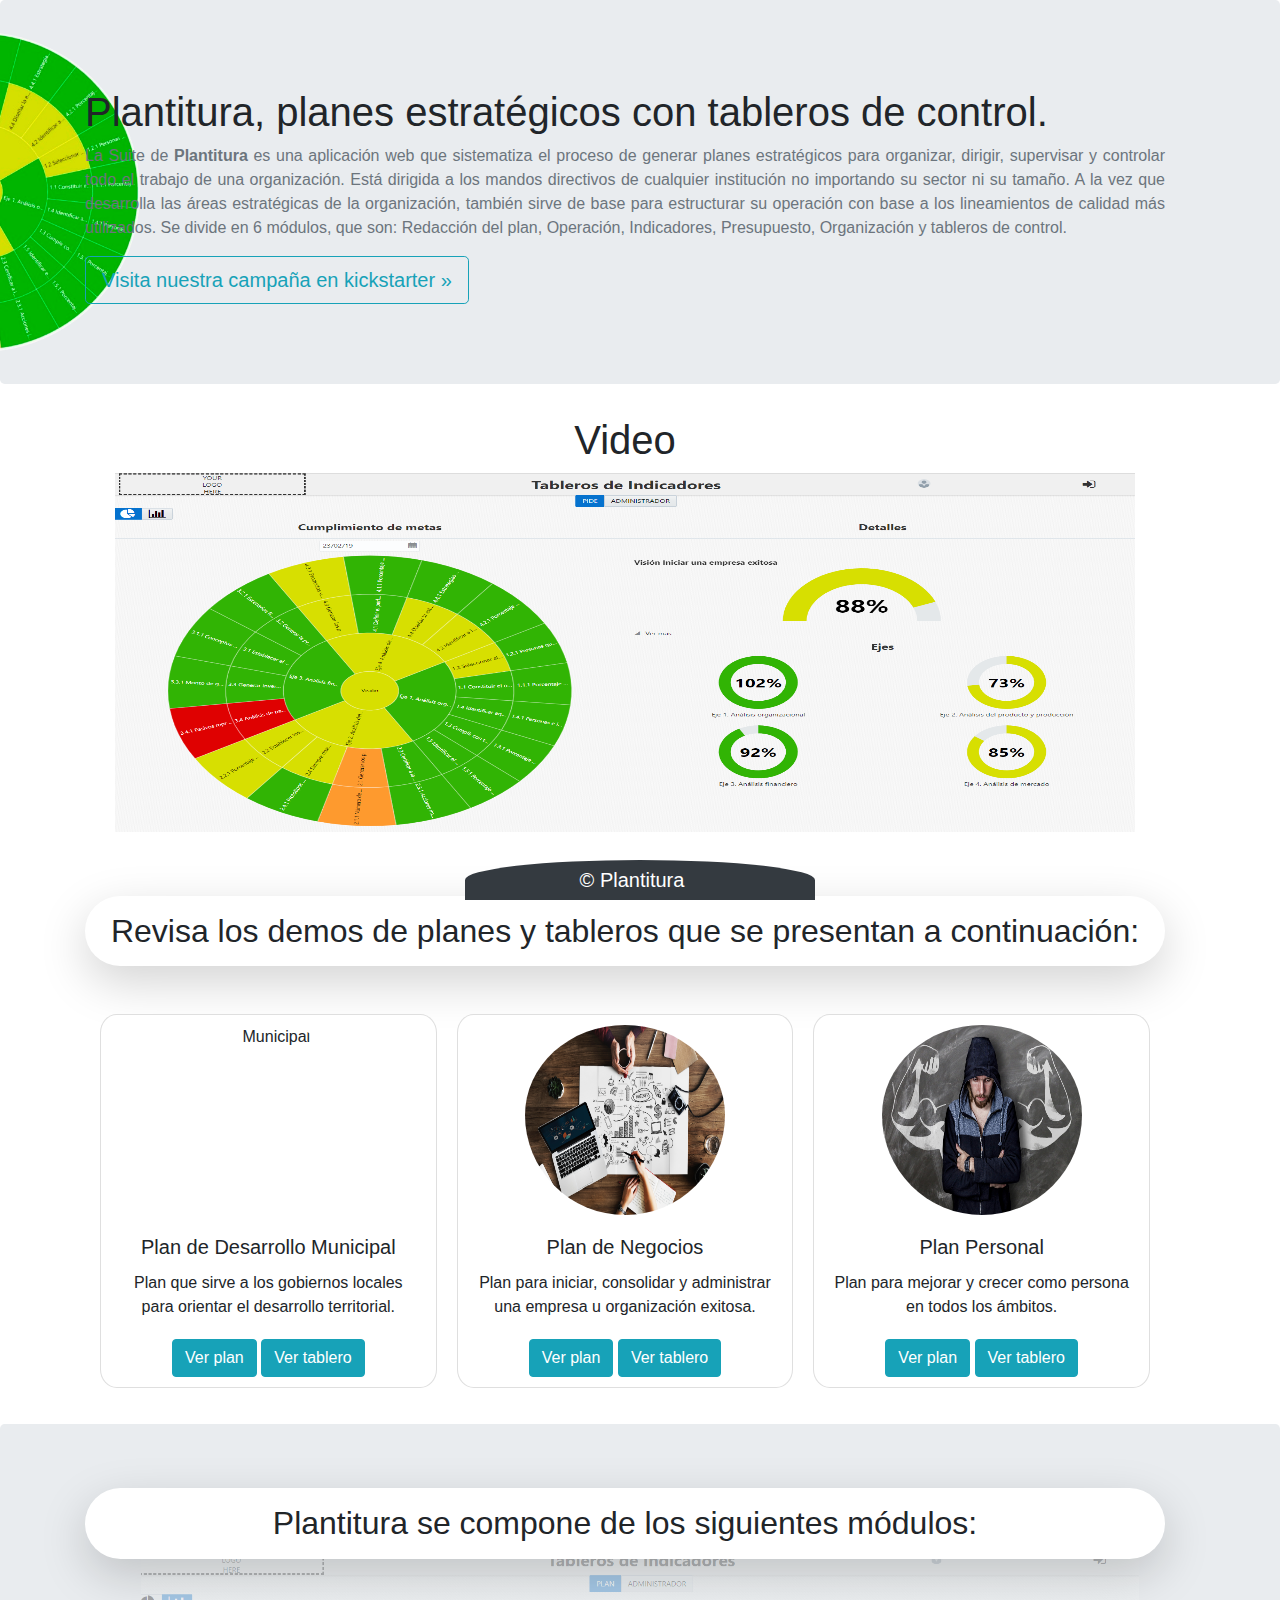
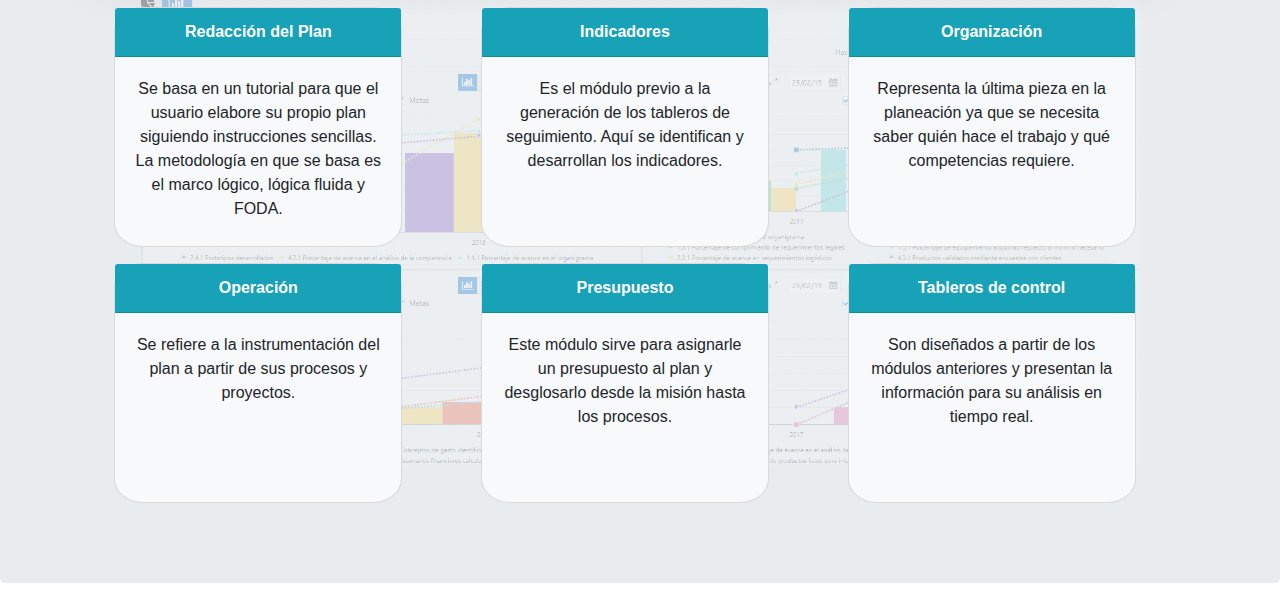
==== index.html @ 18be4a1b "first version" ====
<!doctype html>
<html lang="en">
  <head>
    <meta charset="utf-8">
    <meta name="viewport" content="width=device-width, initial-scale=1, shrink-to-fit=no">
    <meta name="description" content="Aplicación de planeación estratégica">
    <meta name="author" content="Sergio Ramos">
    <meta name="generator" content="">
    <title>Plantitura, aplicación de planeación estratégica.</title>

    <link rel="canonical" href="https://getbootstrap.com/docs/4.3/examples/jumbotron/">

    <!-- Bootstrap core CSS -->
    <link rel="stylesheet" href="https://stackpath.bootstrapcdn.com/bootstrap/4.3.1/css/bootstrap.min.css" integrity="sha384-ggOyR0iXCbMQv3Xipma34MD+dH/1fQ784/j6cY/iJTQUOhcWr7x9JvoRxT2MZw1T" crossorigin="anonymous">
    <link rel="stylesheet" type="text/css" href="css/styles.css">

<!--     <style>
      .bd-placeholder-img {
        font-size: 1.125rem;
        text-anchor: middle;
        -webkit-user-select: none;
        -moz-user-select: none;
        -ms-user-select: none;
        user-select: none;
      }

      @media (min-width: 768px) {
        .bd-placeholder-img-lg {
          font-size: 3.5rem;
        }
      }
    </style> -->
    <!-- Custom styles for this template -->
    <!-- <link href="jumbotron.css" rel="stylesheet"> -->
  </head>
  <body>
    <nav class=" fixed-bottom navbar-expand-sm navbar-dark bg-dark alcentro completo">

        <a class="navbar-brand " href="index.html">&copy; Plantitura</a>

    </nav>

<main role="main">

  <!-- Main jumbotron for a primary marketing message or call to action -->
  <div class="jumbotron jumbo-container  col-md-12">
    <div class="container "><br>
        <div class="row col-md-12">
        <br>
        <h1 class="row col-md-12">Plantitura, planes estratégicos con tableros de control.</h1>
        <br><br>
        <p class="text-secondary col-sm-0">La Suite de <strong>Plantitura</strong> es una aplicación web que sistematiza el proceso de generar planes estratégicos para organizar, dirigir, supervisar y controlar todo el trabajo de una organización.
            Está dirigida a los mandos directivos de cualquier institución no importando su sector ni su tamaño. A la vez que desarrolla las áreas estratégicas de la organización, también sirve de base para estructurar su operación con base a los lineamientos de calidad más utilizados.
            Se divide en 6 módulos, que son: Redacción del plan, Operación, Indicadores, Presupuesto, Organización y tableros de control.</p>
        <p><a class="btn btn-outline-info btn-lg" href="#" role="button">Visita nuestra campaña en kickstarter &raquo;</a></p>

      </div>
    </div>
  </div>


    <div class="container-fluid   ">
      <div class="container ">


      <div class="row col-md-12 centered ">
          <h1 class=" col-md-12 centered ">Video</h1>

            <div class=" col-md-12 centered  ">

              <img src="img/Sunburst.png" class="row videx col-md-12">

               <!-- AGREGAR AQUI EL VIDEO DE YOUTUBE CUANDO ESTE LISTO

               <iframe class="row videx col-md-12 " src=""
                    frameborder="0"
                    allow="accelerometer; autoplay; encrypted-media; gyroscope; picture-in-picture"
                    allowfullscreen>
               </iframe>  -->

            </div>

        </div>
      </div>

     </div>
    <br>

  <div class="container-fluid ">
    <div class="container">
    <!-- Example row of columns -->
    <div class="row col-md-12 col-sm-12">
         <h2 class="title rounded-pill shadow-lg p-3 mb-5 bg-white rounded col-md-12 col-sm-12">Revisa los demos de planes y tableros que se presentan a continuación:</h2>
    </div>

    <div class="row centered col-md-12 col-sm-12">

        <div class="card-columns col-md-12">
            <div class="card rounded-box backbuttons">
              <img src="img/municipal.jpg" class="img-round" alt="Municipal">
              <div class="card-body">
                <h5 class="card-title centered">Plan de Desarrollo Municipal</h5>
                <p class="card-text">Plan que sirve a los gobiernos locales para orientar el desarrollo territorial.</p>
              </div>
              <div class="centered">
                    <a href="planes/planmunicipal.html" role="button" class="btn btn-info centered " >Ver plan</a>
                    <a href="planes/tableromunicipal.html" role="button" class="btn btn-info centered " >Ver tablero</a>
                  </div>
            </div>

            <div class="card rounded-box backbuttons">
              <img src="img/negocios.jpg" class="img-round" alt="Negocios">
              <div class="card-body">
                <h5 class="card-title centered">Plan de Negocios</h5>
                <p class="card-text">Plan para iniciar, consolidar y administrar una empresa u organización exitosa.</p>
              </div>
              <div class="centered">
                    <a href="planes/plannegocios.html" role="button" class="btn btn-info centered ">Ver plan</a>
                    <a href="planes/tableronegocios.html" role="button" class="btn btn-info centered " >Ver tablero</a>
                  </div>
            </div>

            <div class="card rounded-box backbuttons">
              <img src="img/personal.jpg" class="img-round" alt="Personal">
              <div class="card-body">
                <h5 class="card-title centered">Plan Personal</h5>
                <p class="card-text">Plan para mejorar y crecer como persona en todos los ámbitos.</p>
              </div>

                  <div class="centered ">
                    <a href="planes/planpersonal.html" role="button" class="btn btn-info centered ">Ver plan</a>
                    <a href="planes/tableropersonal.html" role="button" class="btn btn-info centered ">Ver tablero</a>
                  </div>
              </div>
          </div>
        </div>
    </div>
<br>

  </div>


<div class="jumbotron jumbo-container  col-md-12 modulback">




    <div class="container">

    <div class="row col-md-12">
         <h2 class="title rounded-pill shadow-lg p-3 mb-5 bg-white rounded col-md-12 col-sm-12">Plantitura se compone de los siguientes módulos:</h2>
    </div>


        <div class="row centered col-md-12">


          <div class="card-columns">

          <div class="card bg-light mb-3 modulbox" >
            <div class="card-header bg-info modheader font-weight-bolder carheadred">Redacción del Plan</div>
            <div class="card-body">

              <p class="card-text">Se basa en un tutorial para que el usuario elabore su propio plan siguiendo instrucciones sencillas. La metodología en que se basa es el marco lógico, lógica fluida y FODA.</p>
            </div>
          </div>

          <div class="card bg-light mb-3 modulbox" >
            <div class="card-header bg-info modheader font-weight-bolder">Operación</div>
            <div class="card-body">

              <p class="card-text">Se refiere a la instrumentación del plan a partir de sus procesos y proyectos.</p>
            </div>
          </div>

          <div class="card bg-light mb-3 modulbox" >
            <div class="card-header bg-info modheader font-weight-bolder">Indicadores</div>
            <div class="card-body">

              <p class="card-text">Es el módulo previo a la generación de los tableros de seguimiento. Aquí se identifican y desarrollan los indicadores.</p>
            </div>
          </div>

          <div class="card bg-light mb-3 modulbox" >
            <div class="card-header bg-info modheader font-weight-bolder">Presupuesto</div>
            <div class="card-body">

              <p class="card-text">Este módulo sirve para asignarle un presupuesto al plan y desglosarlo desde la misión hasta los procesos.</p>
            </div>
          </div>

          <div class="card bg-light mb-3 modulbox" >
            <div class="card-header bg-info modheader font-weight-bolder">Organización</div>
            <div class="card-body">

              <p class="card-text">Representa la última pieza en la planeación ya que se necesita saber quién hace el trabajo y qué competencias requiere.</p>
            </div>
          </div>

          <div class="card bg-light mb-3 modulbox" >
            <div class="card-header bg-info modheader font-weight-bolder">Tableros de control</div>
            <div class="card-body">

              <p class="card-text">Son diseñados a partir de los módulos anteriores y presentan la información para su análisis en tiempo real.</p>
            </div>
          </div>

        </div>
      </div>
    </div>
</div>


</main>

<footer class=" footer ">
  <!-- <div class="container">
    <p>&copy; Plantitura 2019</p>
  </div> -->
</footer>

    <script src="https://code.jquery.com/jquery-3.3.1.slim.min.js" integrity="sha384-q8i/X+965DzO0rT7abK41JStQIAqVgRVzpbzo5smXKp4YfRvH+8abtTE1Pi6jizo" crossorigin="anonymous"></script>
    <script src="https://cdnjs.cloudflare.com/ajax/libs/popper.js/1.14.7/umd/popper.min.js" integrity="sha384-UO2eT0CpHqdSJQ6hJty5KVphtPhzWj9WO1clHTMGa3JDZwrnQq4sF86dIHNDz0W1" crossorigin="anonymous"></script>
    <script src="https://stackpath.bootstrapcdn.com/bootstrap/4.3.1/js/bootstrap.min.js" integrity="sha384-JjSmVgyd0p3pXB1rRibZUAYoIIy6OrQ6VrjIEaFf/nJGzIxFDsf4x0xIM+B07jRM" crossorigin="anonymous"></script>

    </body>
</html>
---- css/styles.css ----
.title {
	text-align: center;
}

.full-width {
	width: 100%;
}

.full-height {
	height: 100%;
}

.full {
	width: 100%;
	height: 100%;
}

.completo{
	width: 100%;
	background-color: #fff;
}

.alcentro {
		width: 350px;
	  left: 0;
	  text-align: center;
	  margin:0 auto;
		border-radius: 100% 100% 0% 0%;
	}

.box {
	background-color: rgb(204,204,204);
}

.text-secondary {
	text-align: justify;
	background-blend-mode: difference;
}

.jumbo-container {
	background-image: url("../img/main.png");
	background-repeat: no-repeat;
	background-position:-180px;
	background-color: #e9ecef;
	background-size: 25%;
}

.img-round {
	display: block;
	border-radius: 50%;
	height: 200px;
	width: 200px;
	margin-left: auto;
 	margin-right: auto;
	text-align: center;
	padding-top: 10px;
}

.rounded-box {
	border-radius: 5%;

}

.centered {
	align-content: center;
	text-align: center;
}

.cardbutton {
	display:inline-block;
}

.backbuttons{
	padding-bottom: 10px;

}


.scrollable {
	position: relative;
	height: 70vh;
	overflow-y: scroll;

}


.statictext {
	padding-top: 10px;
}

.indexbox {
	background-color: #e0e0eb;
}

.plantextbox {
	background-color: #efeff5;
}

.pie {
	background-color: #343a40;
	color:#fff;
}

.tema{
	text-align: justify;

}

.subtema {
	padding-left: 20px;
	text-align: justify;
}

.botonplanatab{
	padding-top: 10px;
	padding-bottom: 10px;
	text-align: right;
}

.indilinks {
	color:#343a40;

}

.iconito {

	padding-left: 5px;
	padding-right: 5px;
}

.modheader {
	color:#fff;
}

.modulbox {
	height: 15rem;
	max-width: 18rem;
	border-radius: 10%;
	display:inline-flex;


}

.modulback {
	background-image: url("../img/Graph2.png");
	background-repeat: no-repeat;
	background-position:center;
	background-color: #e9ecef;
	background-size: 78%;
}

.imgch {
	align-content: right;
	text-align: right;
	max-width:85px;
  	max-height:50px;
}

.texunderline {
	text-decoration: underline;
}


.videx {
	width: 100%;
	height: 400px;
	padding-bottom: 40px;
	display: inline-flex;
}

.transp {
	opacity: 0.1;
}

.opa{
	opacity: .9;
}

.texture1 {
	background:linear-gradient(135deg, #708090 21px, #d9ecff 22px, #d9ecff 24px, transparent 24px, transparent 67px, #d9ecff 67px, #d9ecff 69px, transparent 69px),
               linear-gradient(225deg, #708090 21px, #d9ecff 22px, #d9ecff 24px, transparent 24px, transparent 67px, #d9ecff 67px, #d9ecff 69px, transparent 69px)0 64px;;
	background-color:#708090;
	background-size: 64px 128px;
	width: 100%;

}

.carr {
	opacity: .4;
}

.encim{
	display: inline-block;
}

.texture2{
	background-color: hsl(2, 57%, 40%);
background-image: repeating-linear-gradient(transparent, transparent 50px, rgba(0,0,0,.4) 50px, rgba(0,0,0,.4) 53px, transparent 53px, transparent 63px, rgba(0,0,0,.4) 63px, rgba(0,0,0,.4) 66px, transparent 66px, transparent 116px, rgba(0,0,0,.5) 116px, rgba(0,0,0,.5) 166px, rgba(255,255,255,.2) 166px, rgba(255,255,255,.2) 169px, rgba(0,0,0,.5) 169px, rgba(0,0,0,.5) 179px, rgba(255,255,255,.2) 179px, rgba(255,255,255,.2) 182px, rgba(0,0,0,.5) 182px, rgba(0,0,0,.5) 232px, transparent 232px),
repeating-linear-gradient(270deg, transparent, transparent 50px, rgba(0,0,0,.4) 50px, rgba(0,0,0,.4) 53px, transparent 53px, transparent 63px, rgba(0,0,0,.4) 63px, rgba(0,0,0,.4) 66px, transparent 66px, transparent 116px, rgba(0,0,0,.5) 116px, rgba(0,0,0,.5) 166px, rgba(255,255,255,.2) 166px, rgba(255,255,255,.2) 169px, rgba(0,0,0,.5) 169px, rgba(0,0,0,.5) 179px, rgba(255,255,255,.2) 179px, rgba(255,255,255,.2) 182px, rgba(0,0,0,.5) 182px, rgba(0,0,0,.5) 232px, transparent 232px),
repeating-linear-gradient(125deg, transparent, transparent 2px, rgba(0,0,0,.2) 2px, rgba(0,0,0,.2) 3px, transparent 3px, transparent 5px, rgba(0,0,0,.2) 5px);
}
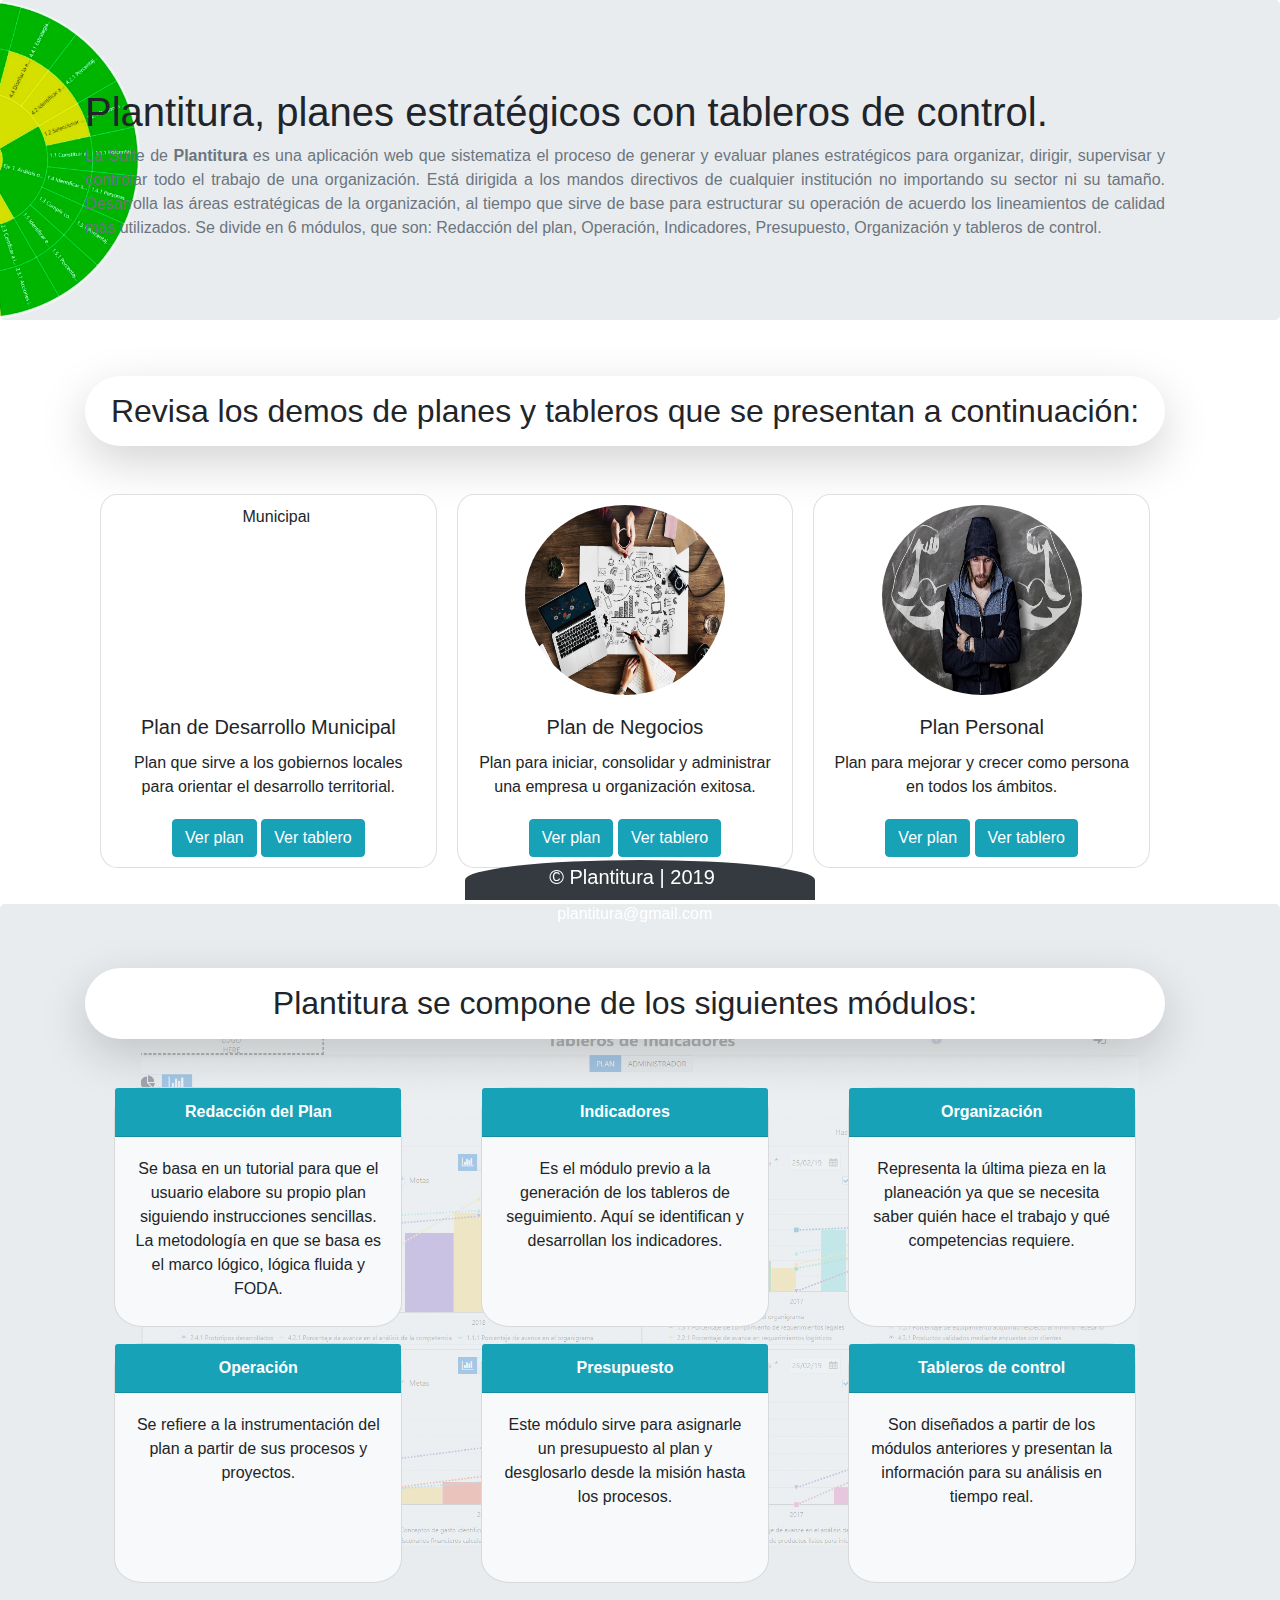
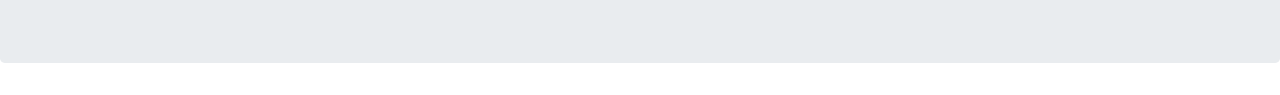
==== commit e45565df: "Correccion de textos segun Viktor en index y planes, cambio de nav kickstarter y video oculto" ====
--- a/index.html
+++ b/index.html
@@ -36,7 +36,7 @@
   <body>
     <nav class=" fixed-bottom navbar-expand-sm navbar-dark bg-dark alcentro completo">
 
-        <a class="navbar-brand " href="index.html">&copy; Plantitura</a>
+        <a class="navbar-brand " href="index.html"><h5>&copy; Plantitura | 2019</h5>&nbsp;<small>plantitura@gmail.com</small></a>
 
     </nav>
 
@@ -49,38 +49,40 @@
         <br>
         <h1 class="row col-md-12">Plantitura, planes estratégicos con tableros de control.</h1>
         <br><br>
-        <p class="text-secondary col-sm-0">La Suite de <strong>Plantitura</strong> es una aplicación web que sistematiza el proceso de generar planes estratégicos para organizar, dirigir, supervisar y controlar todo el trabajo de una organización.
-            Está dirigida a los mandos directivos de cualquier institución no importando su sector ni su tamaño. A la vez que desarrolla las áreas estratégicas de la organización, también sirve de base para estructurar su operación con base a los lineamientos de calidad más utilizados.
+        <p class="text-secondary col-sm-0">La Suite de <strong>Plantitura</strong> es una aplicación web que sistematiza el proceso de generar y evaluar planes estratégicos para organizar, dirigir, supervisar y controlar todo el trabajo de una organización.
+            Está dirigida a los mandos directivos de cualquier institución no importando su sector ni su tamaño. Desarrolla las áreas estratégicas de la organización, al tiempo que sirve de base para estructurar su operación de acuerdo los lineamientos de calidad más utilizados.
             Se divide en 6 módulos, que son: Redacción del plan, Operación, Indicadores, Presupuesto, Organización y tableros de control.</p>
-        <p><a class="btn btn-outline-info btn-lg" href="#" role="button">Visita nuestra campaña en kickstarter &raquo;</a></p>
+        <!-- <p><a class="btn btn-outline-info btn-lg" href="#" role="button">Visita nuestra campaña en kickstarter &raquo;</a></p> -->
 
       </div>
     </div>
   </div>
 
-
+  <!-- AQUI VA EL VIDEO -->
     <div class="container-fluid   ">
       <div class="container ">
 
 
-      <div class="row col-md-12 centered ">
+ <!--      <div class="row col-md-12 centered ">
           <h1 class=" col-md-12 centered ">Video</h1>
 
             <div class=" col-md-12 centered  ">
 
               <img src="img/Sunburst.png" class="row videx col-md-12">
 
-               <!-- AGREGAR AQUI EL VIDEO DE YOUTUBE CUANDO ESTE LISTO
+               AGREGAR AQUI EL VIDEO DE YOUTUBE CUANDO ESTE LISTO
 
                <iframe class="row videx col-md-12 " src=""
                     frameborder="0"
                     allow="accelerometer; autoplay; encrypted-media; gyroscope; picture-in-picture"
                     allowfullscreen>
-               </iframe>  -->
-
-            </div>
-
-        </div>
+               </iframe> 
+
+            </div>
+
+        </div> -->
+
+
       </div>
 
      </div>
--- a/css/styles.css
+++ b/css/styles.css
@@ -1,19 +1,8 @@
 .title {
 	text-align: center;
+
 }
 
-.full-width {
-	width: 100%;
-}
-
-.full-height {
-	height: 100%;
-}
-
-.full {
-	width: 100%;
-	height: 100%;
-}
 
 .completo{
 	width: 100%;
@@ -21,12 +10,17 @@
 }
 
 .alcentro {
-		width: 350px;
-	  left: 0;
-	  text-align: center;
-	  margin:0 auto;
-		border-radius: 100% 100% 0% 0%;
+	height: 40px;
+	width: 350px;
+	left: 0;
+	text-align: center;
+	margin:0 auto;
+	border-radius: 100% 100% 0% 0%;
 	}
+
+.alcentro:hover {
+	height: 70px;
+}
 
 .box {
 	background-color: rgb(204,204,204);
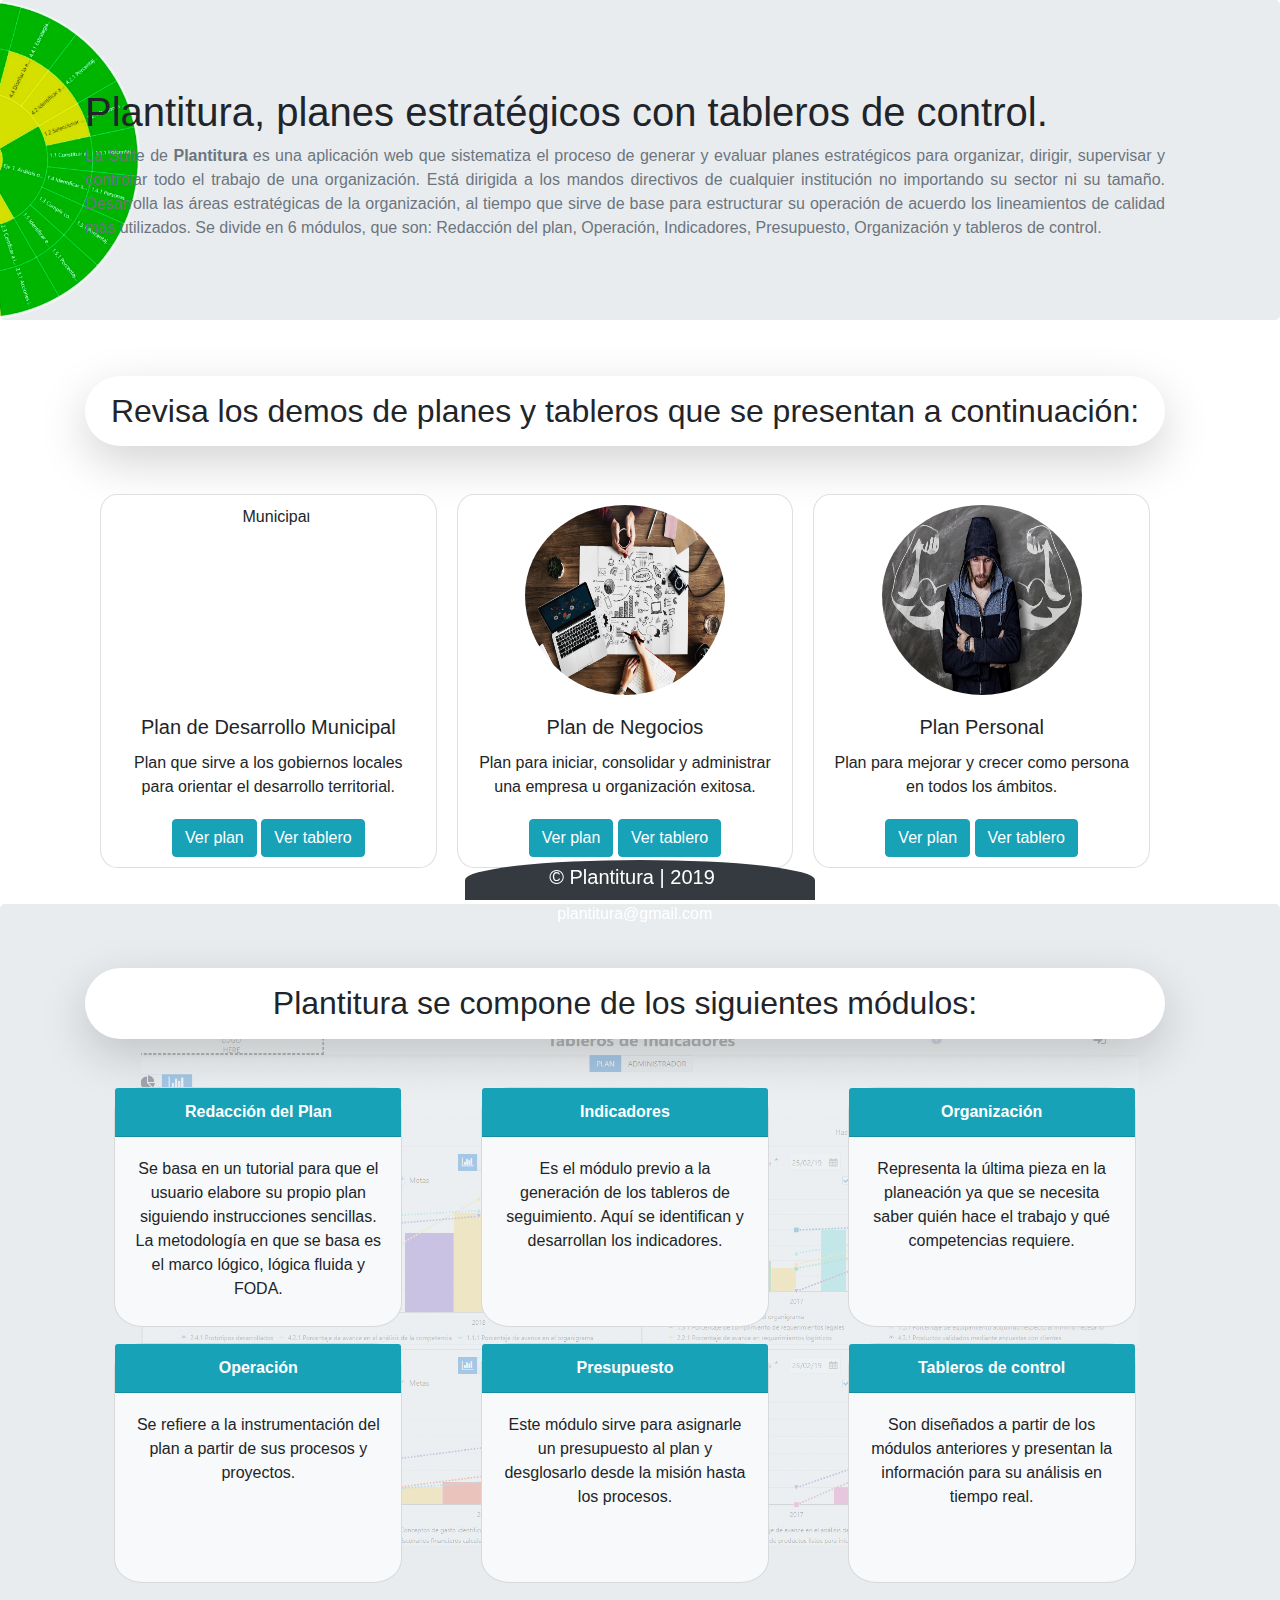
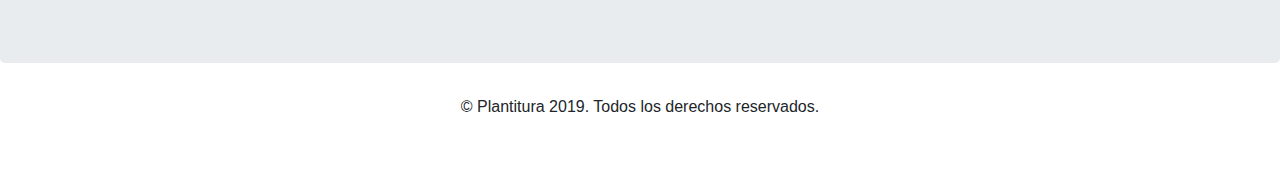
==== commit c4648c68: "add rights reserved text at bottom" ====
--- a/index.html
+++ b/index.html
@@ -1,5 +1,6 @@
 <!doctype html>
 <html lang="en">
+
   <head>
     <meta charset="utf-8">
     <meta name="viewport" content="width=device-width, initial-scale=1, shrink-to-fit=no">
@@ -11,219 +12,240 @@
     <link rel="canonical" href="https://getbootstrap.com/docs/4.3/examples/jumbotron/">
 
     <!-- Bootstrap core CSS -->
-    <link rel="stylesheet" href="https://stackpath.bootstrapcdn.com/bootstrap/4.3.1/css/bootstrap.min.css" integrity="sha384-ggOyR0iXCbMQv3Xipma34MD+dH/1fQ784/j6cY/iJTQUOhcWr7x9JvoRxT2MZw1T" crossorigin="anonymous">
+    <link rel="stylesheet" href="https://stackpath.bootstrapcdn.com/bootstrap/4.3.1/css/bootstrap.min.css"
+      integrity="sha384-ggOyR0iXCbMQv3Xipma34MD+dH/1fQ784/j6cY/iJTQUOhcWr7x9JvoRxT2MZw1T" crossorigin="anonymous">
     <link rel="stylesheet" type="text/css" href="css/styles.css">
 
-<!--     <style>
-      .bd-placeholder-img {
-        font-size: 1.125rem;
-        text-anchor: middle;
-        -webkit-user-select: none;
-        -moz-user-select: none;
-        -ms-user-select: none;
-        user-select: none;
-      }
-
-      @media (min-width: 768px) {
-        .bd-placeholder-img-lg {
-          font-size: 3.5rem;
+    <!--     <style>
+        .bd-placeholder-img {
+          font-size: 1.125rem;
+          text-anchor: middle;
+          -webkit-user-select: none;
+          -moz-user-select: none;
+          -ms-user-select: none;
+          user-select: none;
         }
-      }
-    </style> -->
+
+        @media (min-width: 768px) {
+          .bd-placeholder-img-lg {
+            font-size: 3.5rem;
+          }
+        }
+      </style> -->
     <!-- Custom styles for this template -->
     <!-- <link href="jumbotron.css" rel="stylesheet"> -->
   </head>
+
   <body>
     <nav class=" fixed-bottom navbar-expand-sm navbar-dark bg-dark alcentro completo">
 
-        <a class="navbar-brand " href="index.html"><h5>&copy; Plantitura | 2019</h5>&nbsp;<small>plantitura@gmail.com</small></a>
+      <a class="navbar-brand " href="index.html">
+        <h5>&copy; Plantitura | 2019</h5>&nbsp;<small>plantitura@gmail.com</small>
+      </a>
 
     </nav>
 
-<main role="main">
-
-  <!-- Main jumbotron for a primary marketing message or call to action -->
-  <div class="jumbotron jumbo-container  col-md-12">
-    <div class="container "><br>
-        <div class="row col-md-12">
+    <main role="main">
+
+      <!-- Main jumbotron for a primary marketing message or call to action -->
+      <div class="jumbotron jumbo-container  col-md-12">
+        <div class="container "><br>
+          <div class="row col-md-12">
+            <br>
+            <h1 class="row col-md-12">Plantitura, planes estratégicos con tableros de control.</h1>
+            <br><br>
+            <p class="text-secondary col-sm-0">La Suite de <strong>Plantitura</strong> es una aplicación web que
+              sistematiza el proceso de generar y evaluar planes estratégicos para organizar, dirigir, supervisar y
+              controlar todo el trabajo de una organización.
+              Está dirigida a los mandos directivos de cualquier institución no importando su sector ni su tamaño.
+              Desarrolla las áreas estratégicas de la organización, al tiempo que sirve de base para estructurar su
+              operación de acuerdo los lineamientos de calidad más utilizados.
+              Se divide en 6 módulos, que son: Redacción del plan, Operación, Indicadores, Presupuesto, Organización y
+              tableros de control.</p>
+            <!-- <p><a class="btn btn-outline-info btn-lg" href="#" role="button">Visita nuestra campaña en kickstarter &raquo;</a></p> -->
+
+          </div>
+        </div>
+      </div>
+
+      <!-- AQUI VA EL VIDEO -->
+      <div class="container-fluid   ">
+        <div class="container ">
+
+
+          <!--      <div class="row col-md-12 centered ">
+            <h1 class=" col-md-12 centered ">Video</h1>
+
+              <div class=" col-md-12 centered  ">
+
+                <img src="img/Sunburst.png" class="row videx col-md-12">
+
+                AGREGAR AQUI EL VIDEO DE YOUTUBE CUANDO ESTE LISTO
+
+                <iframe class="row videx col-md-12 " src=""
+                      frameborder="0"
+                      allow="accelerometer; autoplay; encrypted-media; gyroscope; picture-in-picture"
+                      allowfullscreen>
+                </iframe> 
+
+              </div>
+
+          </div> -->
+
+
+        </div>
+
+      </div>
+      <br>
+
+      <div class="container-fluid ">
+        <div class="container">
+          <!-- Example row of columns -->
+          <div class="row col-md-12 col-sm-12">
+            <h2 class="title rounded-pill shadow-lg p-3 mb-5 bg-white rounded col-md-12 col-sm-12">Revisa los demos de
+              planes y tableros que se presentan a continuación:</h2>
+          </div>
+
+          <div class="row centered col-md-12 col-sm-12">
+
+            <div class="card-columns col-md-12">
+              <div class="card rounded-box backbuttons">
+                <img src="img/municipal.jpg" class="img-round" alt="Municipal">
+                <div class="card-body">
+                  <h5 class="card-title centered">Plan de Desarrollo Municipal</h5>
+                  <p class="card-text">Plan que sirve a los gobiernos locales para orientar el desarrollo territorial.</p>
+                </div>
+                <div class="centered">
+                  <a href="planes/planmunicipal.html" role="button" class="btn btn-info centered ">Ver plan</a>
+                  <a href="planes/tableromunicipal.html" role="button" class="btn btn-info centered ">Ver tablero</a>
+                </div>
+              </div>
+
+              <div class="card rounded-box backbuttons">
+                <img src="img/negocios.jpg" class="img-round" alt="Negocios">
+                <div class="card-body">
+                  <h5 class="card-title centered">Plan de Negocios</h5>
+                  <p class="card-text">Plan para iniciar, consolidar y administrar una empresa u organización exitosa.</p>
+                </div>
+                <div class="centered">
+                  <a href="planes/plannegocios.html" role="button" class="btn btn-info centered ">Ver plan</a>
+                  <a href="planes/tableronegocios.html" role="button" class="btn btn-info centered ">Ver tablero</a>
+                </div>
+              </div>
+
+              <div class="card rounded-box backbuttons">
+                <img src="img/personal.jpg" class="img-round" alt="Personal">
+                <div class="card-body">
+                  <h5 class="card-title centered">Plan Personal</h5>
+                  <p class="card-text">Plan para mejorar y crecer como persona en todos los ámbitos.</p>
+                </div>
+
+                <div class="centered ">
+                  <a href="planes/planpersonal.html" role="button" class="btn btn-info centered ">Ver plan</a>
+                  <a href="planes/tableropersonal.html" role="button" class="btn btn-info centered ">Ver tablero</a>
+                </div>
+              </div>
+            </div>
+          </div>
+        </div>
         <br>
-        <h1 class="row col-md-12">Plantitura, planes estratégicos con tableros de control.</h1>
-        <br><br>
-        <p class="text-secondary col-sm-0">La Suite de <strong>Plantitura</strong> es una aplicación web que sistematiza el proceso de generar y evaluar planes estratégicos para organizar, dirigir, supervisar y controlar todo el trabajo de una organización.
-            Está dirigida a los mandos directivos de cualquier institución no importando su sector ni su tamaño. Desarrolla las áreas estratégicas de la organización, al tiempo que sirve de base para estructurar su operación de acuerdo los lineamientos de calidad más utilizados.
-            Se divide en 6 módulos, que son: Redacción del plan, Operación, Indicadores, Presupuesto, Organización y tableros de control.</p>
-        <!-- <p><a class="btn btn-outline-info btn-lg" href="#" role="button">Visita nuestra campaña en kickstarter &raquo;</a></p> -->
-
-      </div>
-    </div>
-  </div>
-
-  <!-- AQUI VA EL VIDEO -->
-    <div class="container-fluid   ">
-      <div class="container ">
-
-
- <!--      <div class="row col-md-12 centered ">
-          <h1 class=" col-md-12 centered ">Video</h1>
-
-            <div class=" col-md-12 centered  ">
-
-              <img src="img/Sunburst.png" class="row videx col-md-12">
-
-               AGREGAR AQUI EL VIDEO DE YOUTUBE CUANDO ESTE LISTO
-
-               <iframe class="row videx col-md-12 " src=""
-                    frameborder="0"
-                    allow="accelerometer; autoplay; encrypted-media; gyroscope; picture-in-picture"
-                    allowfullscreen>
-               </iframe> 
+
+      </div>
+
+
+      <div class="jumbotron jumbo-container  col-md-12 modulback">
+
+
+
+
+        <div class="container">
+
+          <div class="row col-md-12">
+            <h2 class="title rounded-pill shadow-lg p-3 mb-5 bg-white rounded col-md-12 col-sm-12">Plantitura se compone
+              de los siguientes módulos:</h2>
+          </div>
+
+
+          <div class="row centered col-md-12">
+
+
+            <div class="card-columns">
+
+              <div class="card bg-light mb-3 modulbox">
+                <div class="card-header bg-info modheader font-weight-bolder carheadred">Redacción del Plan</div>
+                <div class="card-body">
+
+                  <p class="card-text">Se basa en un tutorial para que el usuario elabore su propio plan siguiendo
+                    instrucciones sencillas. La metodología en que se basa es el marco lógico, lógica fluida y FODA.</p>
+                </div>
+              </div>
+
+              <div class="card bg-light mb-3 modulbox">
+                <div class="card-header bg-info modheader font-weight-bolder">Operación</div>
+                <div class="card-body">
+
+                  <p class="card-text">Se refiere a la instrumentación del plan a partir de sus procesos y proyectos.</p>
+                </div>
+              </div>
+
+              <div class="card bg-light mb-3 modulbox">
+                <div class="card-header bg-info modheader font-weight-bolder">Indicadores</div>
+                <div class="card-body">
+
+                  <p class="card-text">Es el módulo previo a la generación de los tableros de seguimiento. Aquí se
+                    identifican y desarrollan los indicadores.</p>
+                </div>
+              </div>
+
+              <div class="card bg-light mb-3 modulbox">
+                <div class="card-header bg-info modheader font-weight-bolder">Presupuesto</div>
+                <div class="card-body">
+
+                  <p class="card-text">Este módulo sirve para asignarle un presupuesto al plan y desglosarlo desde la
+                    misión hasta los procesos.</p>
+                </div>
+              </div>
+
+              <div class="card bg-light mb-3 modulbox">
+                <div class="card-header bg-info modheader font-weight-bolder">Organización</div>
+                <div class="card-body">
+
+                  <p class="card-text">Representa la última pieza en la planeación ya que se necesita saber quién hace el
+                    trabajo y qué competencias requiere.</p>
+                </div>
+              </div>
+
+              <div class="card bg-light mb-3 modulbox">
+                <div class="card-header bg-info modheader font-weight-bolder">Tableros de control</div>
+                <div class="card-body">
+
+                  <p class="card-text">Son diseñados a partir de los módulos anteriores y presentan la información para su
+                    análisis en tiempo real.</p>
+                </div>
+              </div>
 
             </div>
-
-        </div> -->
-
-
-      </div>
-
-     </div>
-    <br>
-
-  <div class="container-fluid ">
-    <div class="container">
-    <!-- Example row of columns -->
-    <div class="row col-md-12 col-sm-12">
-         <h2 class="title rounded-pill shadow-lg p-3 mb-5 bg-white rounded col-md-12 col-sm-12">Revisa los demos de planes y tableros que se presentan a continuación:</h2>
-    </div>
-
-    <div class="row centered col-md-12 col-sm-12">
-
-        <div class="card-columns col-md-12">
-            <div class="card rounded-box backbuttons">
-              <img src="img/municipal.jpg" class="img-round" alt="Municipal">
-              <div class="card-body">
-                <h5 class="card-title centered">Plan de Desarrollo Municipal</h5>
-                <p class="card-text">Plan que sirve a los gobiernos locales para orientar el desarrollo territorial.</p>
-              </div>
-              <div class="centered">
-                    <a href="planes/planmunicipal.html" role="button" class="btn btn-info centered " >Ver plan</a>
-                    <a href="planes/tableromunicipal.html" role="button" class="btn btn-info centered " >Ver tablero</a>
-                  </div>
-            </div>
-
-            <div class="card rounded-box backbuttons">
-              <img src="img/negocios.jpg" class="img-round" alt="Negocios">
-              <div class="card-body">
-                <h5 class="card-title centered">Plan de Negocios</h5>
-                <p class="card-text">Plan para iniciar, consolidar y administrar una empresa u organización exitosa.</p>
-              </div>
-              <div class="centered">
-                    <a href="planes/plannegocios.html" role="button" class="btn btn-info centered ">Ver plan</a>
-                    <a href="planes/tableronegocios.html" role="button" class="btn btn-info centered " >Ver tablero</a>
-                  </div>
-            </div>
-
-            <div class="card rounded-box backbuttons">
-              <img src="img/personal.jpg" class="img-round" alt="Personal">
-              <div class="card-body">
-                <h5 class="card-title centered">Plan Personal</h5>
-                <p class="card-text">Plan para mejorar y crecer como persona en todos los ámbitos.</p>
-              </div>
-
-                  <div class="centered ">
-                    <a href="planes/planpersonal.html" role="button" class="btn btn-info centered ">Ver plan</a>
-                    <a href="planes/tableropersonal.html" role="button" class="btn btn-info centered ">Ver tablero</a>
-                  </div>
-              </div>
-          </div>
-        </div>
-    </div>
-<br>
-
-  </div>
-
-
-<div class="jumbotron jumbo-container  col-md-12 modulback">
-
-
-
-
-    <div class="container">
-
-    <div class="row col-md-12">
-         <h2 class="title rounded-pill shadow-lg p-3 mb-5 bg-white rounded col-md-12 col-sm-12">Plantitura se compone de los siguientes módulos:</h2>
-    </div>
-
-
-        <div class="row centered col-md-12">
-
-
-          <div class="card-columns">
-
-          <div class="card bg-light mb-3 modulbox" >
-            <div class="card-header bg-info modheader font-weight-bolder carheadred">Redacción del Plan</div>
-            <div class="card-body">
-
-              <p class="card-text">Se basa en un tutorial para que el usuario elabore su propio plan siguiendo instrucciones sencillas. La metodología en que se basa es el marco lógico, lógica fluida y FODA.</p>
-            </div>
-          </div>
-
-          <div class="card bg-light mb-3 modulbox" >
-            <div class="card-header bg-info modheader font-weight-bolder">Operación</div>
-            <div class="card-body">
-
-              <p class="card-text">Se refiere a la instrumentación del plan a partir de sus procesos y proyectos.</p>
-            </div>
-          </div>
-
-          <div class="card bg-light mb-3 modulbox" >
-            <div class="card-header bg-info modheader font-weight-bolder">Indicadores</div>
-            <div class="card-body">
-
-              <p class="card-text">Es el módulo previo a la generación de los tableros de seguimiento. Aquí se identifican y desarrollan los indicadores.</p>
-            </div>
-          </div>
-
-          <div class="card bg-light mb-3 modulbox" >
-            <div class="card-header bg-info modheader font-weight-bolder">Presupuesto</div>
-            <div class="card-body">
-
-              <p class="card-text">Este módulo sirve para asignarle un presupuesto al plan y desglosarlo desde la misión hasta los procesos.</p>
-            </div>
-          </div>
-
-          <div class="card bg-light mb-3 modulbox" >
-            <div class="card-header bg-info modheader font-weight-bolder">Organización</div>
-            <div class="card-body">
-
-              <p class="card-text">Representa la última pieza en la planeación ya que se necesita saber quién hace el trabajo y qué competencias requiere.</p>
-            </div>
-          </div>
-
-          <div class="card bg-light mb-3 modulbox" >
-            <div class="card-header bg-info modheader font-weight-bolder">Tableros de control</div>
-            <div class="card-body">
-
-              <p class="card-text">Son diseñados a partir de los módulos anteriores y presentan la información para su análisis en tiempo real.</p>
-            </div>
-          </div>
-
-        </div>
-      </div>
-    </div>
-</div>
-
-
-</main>
-
-<footer class=" footer ">
-  <!-- <div class="container">
-    <p>&copy; Plantitura 2019</p>
-  </div> -->
-</footer>
-
-    <script src="https://code.jquery.com/jquery-3.3.1.slim.min.js" integrity="sha384-q8i/X+965DzO0rT7abK41JStQIAqVgRVzpbzo5smXKp4YfRvH+8abtTE1Pi6jizo" crossorigin="anonymous"></script>
-    <script src="https://cdnjs.cloudflare.com/ajax/libs/popper.js/1.14.7/umd/popper.min.js" integrity="sha384-UO2eT0CpHqdSJQ6hJty5KVphtPhzWj9WO1clHTMGa3JDZwrnQq4sF86dIHNDz0W1" crossorigin="anonymous"></script>
-    <script src="https://stackpath.bootstrapcdn.com/bootstrap/4.3.1/js/bootstrap.min.js" integrity="sha384-JjSmVgyd0p3pXB1rRibZUAYoIIy6OrQ6VrjIEaFf/nJGzIxFDsf4x0xIM+B07jRM" crossorigin="anonymous"></script>
-
-    </body>
-</html>
+          </div>
+        </div>
+      </div>
+
+
+    </main>
+    <p style="text-align:center">&copy; Plantitura 2019. Todos los derechos reservados.</p>
+    <footer class=" footer ">
+      <div>
+        <p>&nbsp;</p>
+      </div>
+    </footer>
+
+    <script src="https://code.jquery.com/jquery-3.3.1.slim.min.js"
+      integrity="sha384-q8i/X+965DzO0rT7abK41JStQIAqVgRVzpbzo5smXKp4YfRvH+8abtTE1Pi6jizo"
+      crossorigin="anonymous"></script>
+    <script src="https://cdnjs.cloudflare.com/ajax/libs/popper.js/1.14.7/umd/popper.min.js"
+      integrity="sha384-UO2eT0CpHqdSJQ6hJty5KVphtPhzWj9WO1clHTMGa3JDZwrnQq4sF86dIHNDz0W1"
+      crossorigin="anonymous"></script>
+    <script src="https://stackpath.bootstrapcdn.com/bootstrap/4.3.1/js/bootstrap.min.js"
+      integrity="sha384-JjSmVgyd0p3pXB1rRibZUAYoIIy6OrQ6VrjIEaFf/nJGzIxFDsf4x0xIM+B07jRM"
+      crossorigin="anonymous"></script>
+  </body>
+</html>--- a/css/styles.css
+++ b/css/styles.css
@@ -3,6 +3,10 @@
 
 }
 
+.full {	
+	width: 100%;	
+	height: 100%;	
+}
 
 .completo{
 	width: 100%;
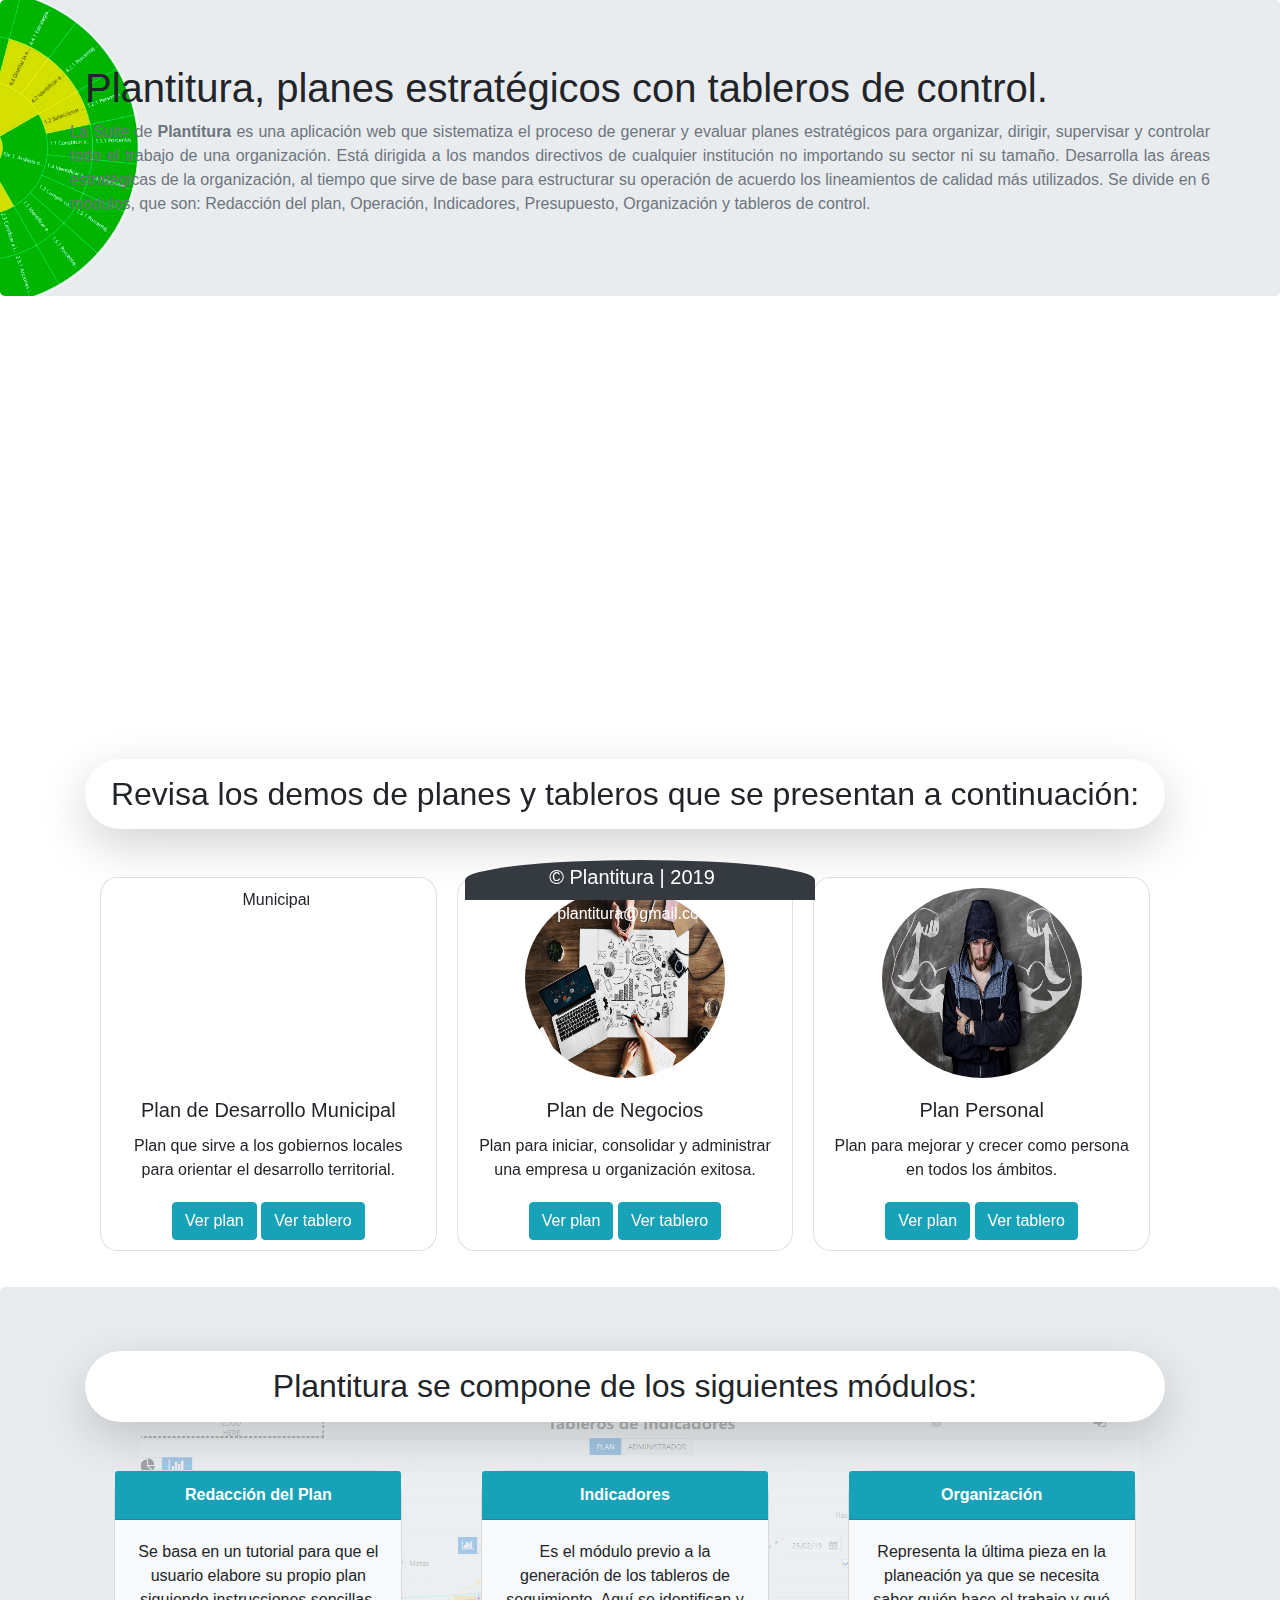
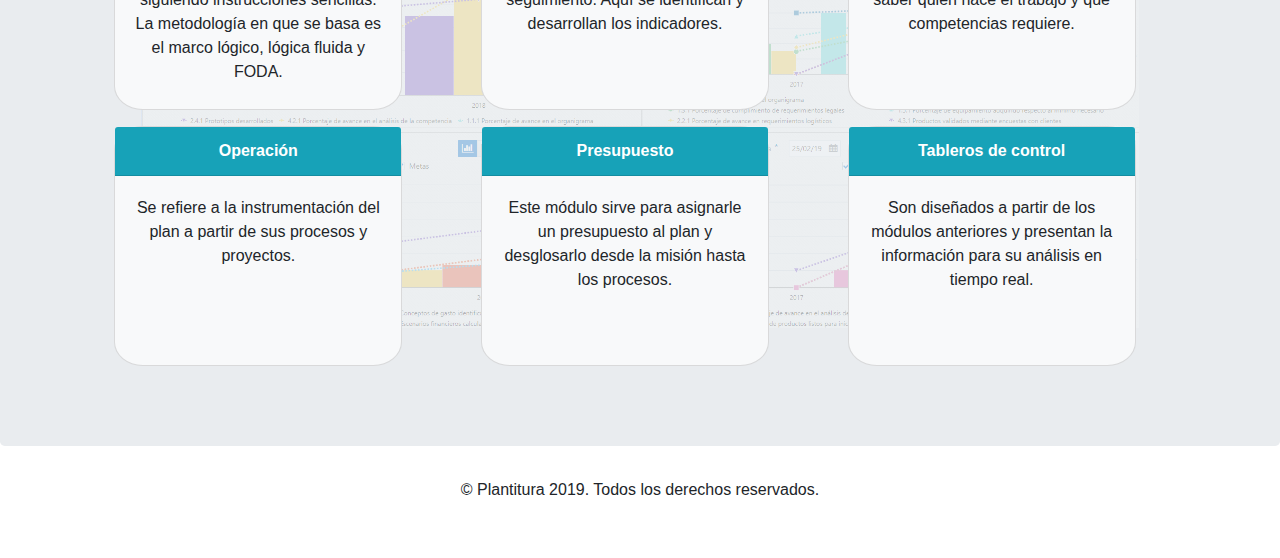
==== commit 732e18ac: "Update index.html" ====
--- a/index.html
+++ b/index.html
@@ -49,26 +49,30 @@
 
       <!-- Main jumbotron for a primary marketing message or call to action -->
       <div class="jumbotron jumbo-container  col-md-12">
-        <div class="container "><br>
+        <div class="container ">
           <div class="row col-md-12">
-            <br>
-            <h1 class="row col-md-12">Plantitura, planes estratégicos con tableros de control.</h1>
-            <br><br>
-            <p class="text-secondary col-sm-0">La Suite de <strong>Plantitura</strong> es una aplicación web que
-              sistematiza el proceso de generar y evaluar planes estratégicos para organizar, dirigir, supervisar y
-              controlar todo el trabajo de una organización.
-              Está dirigida a los mandos directivos de cualquier institución no importando su sector ni su tamaño.
-              Desarrolla las áreas estratégicas de la organización, al tiempo que sirve de base para estructurar su
-              operación de acuerdo los lineamientos de calidad más utilizados.
-              Se divide en 6 módulos, que son: Redacción del plan, Operación, Indicadores, Presupuesto, Organización y
-              tableros de control.</p>
-            <!-- <p><a class="btn btn-outline-info btn-lg" href="#" role="button">Visita nuestra campaña en kickstarter &raquo;</a></p> -->
-
+            <h1 class="main-title row col-md-12">Plantitura, planes estratégicos con tableros de control.</h1>
+          </div>
+          <div class="row">
+            <div class="col-sm-0 secondary-container">
+              <p class="text-secondary">La Suite de <b>Plantitura</b> es una aplicación web que
+                sistematiza el proceso de generar y evaluar planes estratégicos para organizar, dirigir, supervisar y
+                controlar todo el trabajo de una organización.
+                Está dirigida a los mandos directivos de cualquier institución no importando su sector ni su tamaño.
+                Desarrolla las áreas estratégicas de la organización, al tiempo que sirve de base para estructurar su
+                operación de acuerdo los lineamientos de calidad más utilizados.
+                Se divide en 6 módulos, que son: Redacción del plan, Operación, Indicadores, Presupuesto, Organización y
+                tableros de control.</p>
+              <!-- <p><a class="btn btn-outline-info btn-lg" href="#" role="button">Visita nuestra campaña en kickstarter &raquo;</a></p> -->
+            </div>
           </div>
         </div>
       </div>
 
       <!-- AQUI VA EL VIDEO -->
+      <div class="main-video">
+        <iframe width="60%" height="400" src="https://www.youtube.com/embed/EzaSaVuICN0?rel=0" frameborder="0" allow="accelerometer; autoplay; encrypted-media; gyroscope; picture-in-picture" allowfullscreen></iframe>
+      </div>
       <div class="container-fluid   ">
         <div class="container ">
 
@@ -248,4 +252,4 @@
       integrity="sha384-JjSmVgyd0p3pXB1rRibZUAYoIIy6OrQ6VrjIEaFf/nJGzIxFDsf4x0xIM+B07jRM"
       crossorigin="anonymous"></script>
   </body>
-</html>+</html>
